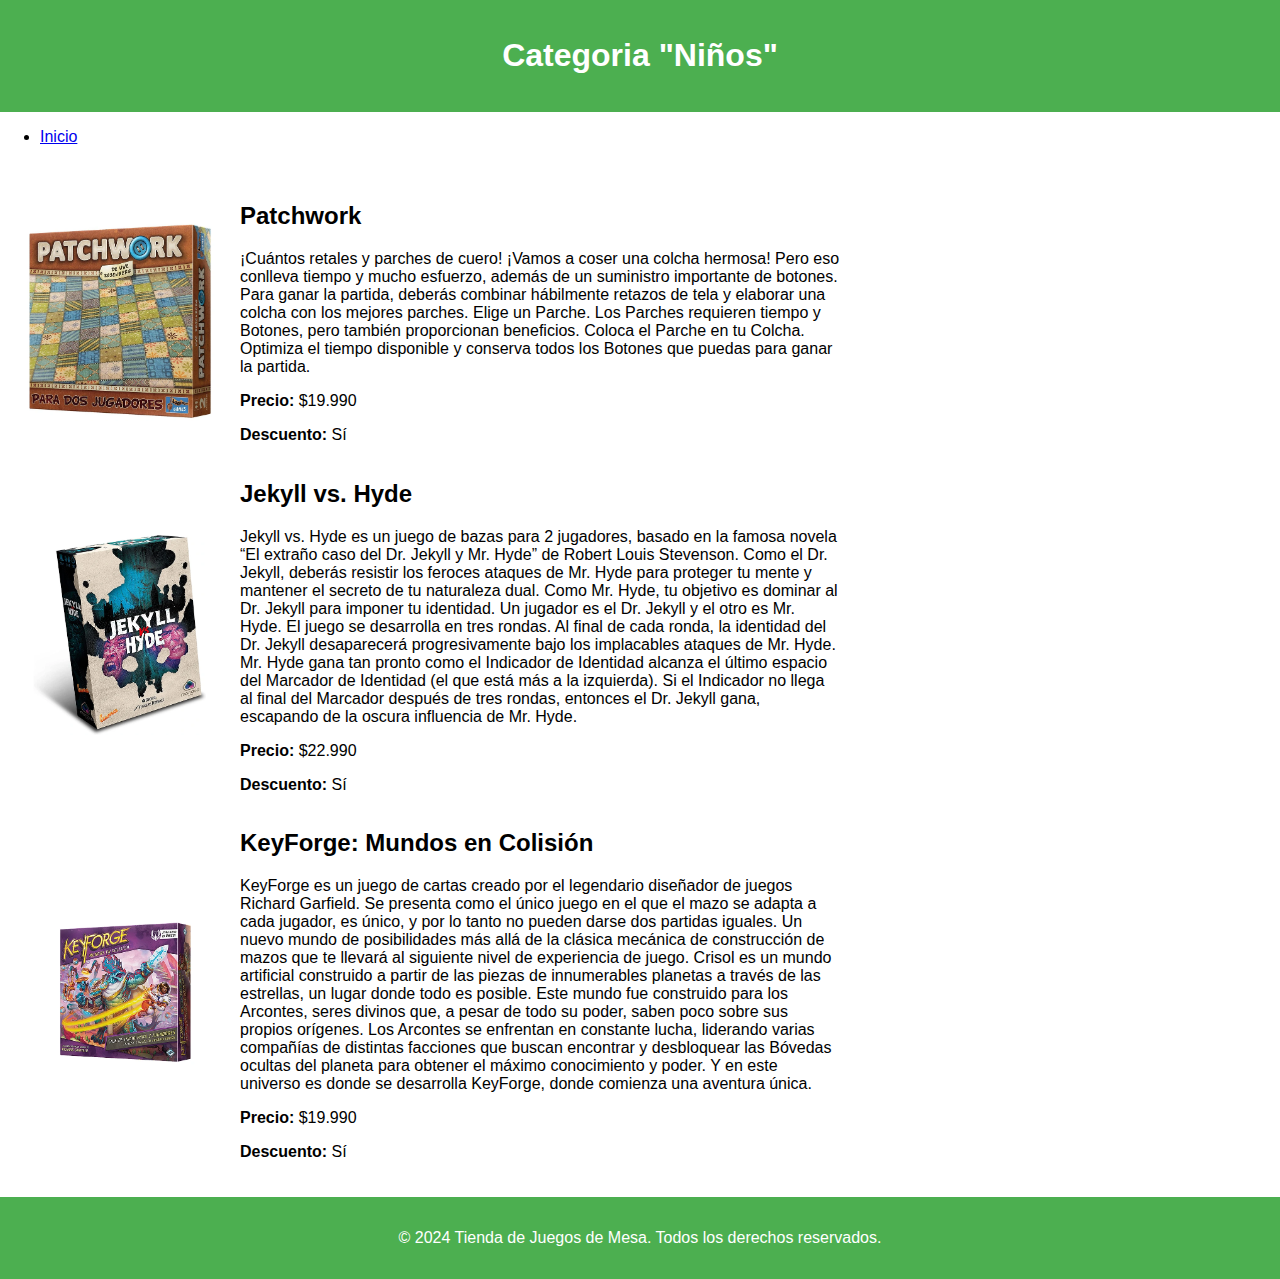
==== 2jugadores.html @ 43895e4c "se agrega categoria 2 jugadores" ====
<!DOCTYPE html>
<html lang="es">
<head>
    <meta charset="UTF-8">
    <meta name="viewport" content="width=device-width, initial-scale=1.0">
    <title>Detalles del Juego de Mesa</title>
    <style>
        body {
            font-family: Arial, sans-serif;
            margin: 0;
            padding: 0;
        }
        header, footer {
            background-color: #4CAF50;
            color: white;
            text-align: center;
            padding: 1em;
        }
        main {
            padding: 20px;
        }
        .juego {
            display: flex;
            align-items: center;
            gap: 20px;
        }
        .juego img {
            max-width: 200px;
            height: auto;
        }
        .juego div {
            max-width: 600px;
        }
    </style>
</head>
<body>
    <header>
        <h1>Categoria "Niños"</h1>
    </header>
    <nav>
        <ul>
            <li><a href="index.html">Inicio</a></li>
        </ul>
    </nav>
    <main>
        <div class="juego">
            <img src="imagenes/2jugadores/PATCHWORK.jpg" alt="Juego para 2 jugadores">
            <div>
                <h2>Patchwork</h2>
                <p>¡Cuántos retales y parches de cuero! ¡Vamos a coser una colcha hermosa! Pero eso conlleva tiempo y mucho esfuerzo, además de un suministro importante de botones. Para ganar la partida, deberás combinar hábilmente retazos de tela y elaborar una colcha con los mejores parches.

                    Elige un Parche. Los Parches requieren tiempo y Botones, pero también proporcionan beneficios.
                    
                    Coloca el Parche en tu Colcha.
                    
                    Optimiza el tiempo disponible y conserva todos los Botones que puedas para ganar la partida.</p>
                <p><strong>Precio:</strong> $19.990</p>
                <p><strong>Descuento:</strong> Sí</p>
            </div>
        </div>
        <div class="juego">
            <img src="imagenes/2jugadores/JEKYLL_VS_HYDE.jpg" alt="Juego para 2 jugadores">
            <div>
                <h2>Jekyll vs. Hyde</h2>
                <p>Jekyll vs. Hyde es un juego de bazas para 2 jugadores, basado en la famosa novela “El extraño caso del Dr. Jekyll y Mr. Hyde” de Robert Louis Stevenson. Como el Dr. Jekyll, deberás resistir los feroces ataques de Mr. Hyde para proteger tu mente y mantener el secreto de tu naturaleza dual. Como Mr. Hyde, tu objetivo es dominar al Dr. Jekyll para imponer tu identidad.

                    Un jugador es el Dr. Jekyll y el otro es Mr. Hyde. El juego se desarrolla en tres rondas. Al final de cada ronda, la identidad del Dr. Jekyll desaparecerá progresivamente bajo los implacables ataques de Mr. Hyde.
                    
                    Mr. Hyde gana tan pronto como el Indicador de Identidad alcanza el último espacio del Marcador de Identidad (el que está más a la izquierda). Si el Indicador no llega al final del Marcador después de tres rondas, entonces el Dr. Jekyll gana, escapando de la oscura influencia de Mr. Hyde.</p>
                <p><strong>Precio:</strong> $22.990</p>
                <p><strong>Descuento:</strong> Sí</p>
            </div>
        </div>
        <div class="juego">
            <img src="imagenes/2jugadores/KEYFORGE.jpg" alt="Juego para 2 jugadores">
            <div>
                <h2>KeyForge: Mundos en Colisión</h2>
                <p>KeyForge es un juego de cartas creado por el legendario diseñador de juegos Richard Garfield. Se presenta como el único juego en el que el mazo se adapta a cada jugador, es único, y por lo tanto no pueden darse dos partidas iguales. Un nuevo mundo de posibilidades más allá de la clásica mecánica de construcción de mazos que te llevará al siguiente nivel de experiencia de juego.

                    Crisol es un mundo artificial construido a partir de las piezas de innumerables planetas a través de las estrellas, un lugar donde todo es posible. Este mundo fue construido para los Arcontes, seres divinos que, a pesar de todo su poder, saben poco sobre sus propios orígenes. Los Arcontes se enfrentan en constante lucha, liderando varias compañías de distintas facciones que buscan encontrar y desbloquear las Bóvedas ocultas del planeta para obtener el máximo conocimiento y poder. Y en este universo es donde se desarrolla KeyForge, donde comienza una aventura única.</p>
                <p><strong>Precio:</strong> $19.990</p>
                <p><strong>Descuento:</strong> Sí</p>
            </div>
        </div>
    </main>
    <footer>
        <p>&copy; 2024 Tienda de Juegos de Mesa. Todos los derechos reservados.</p>
    </footer>
</body>
</html>
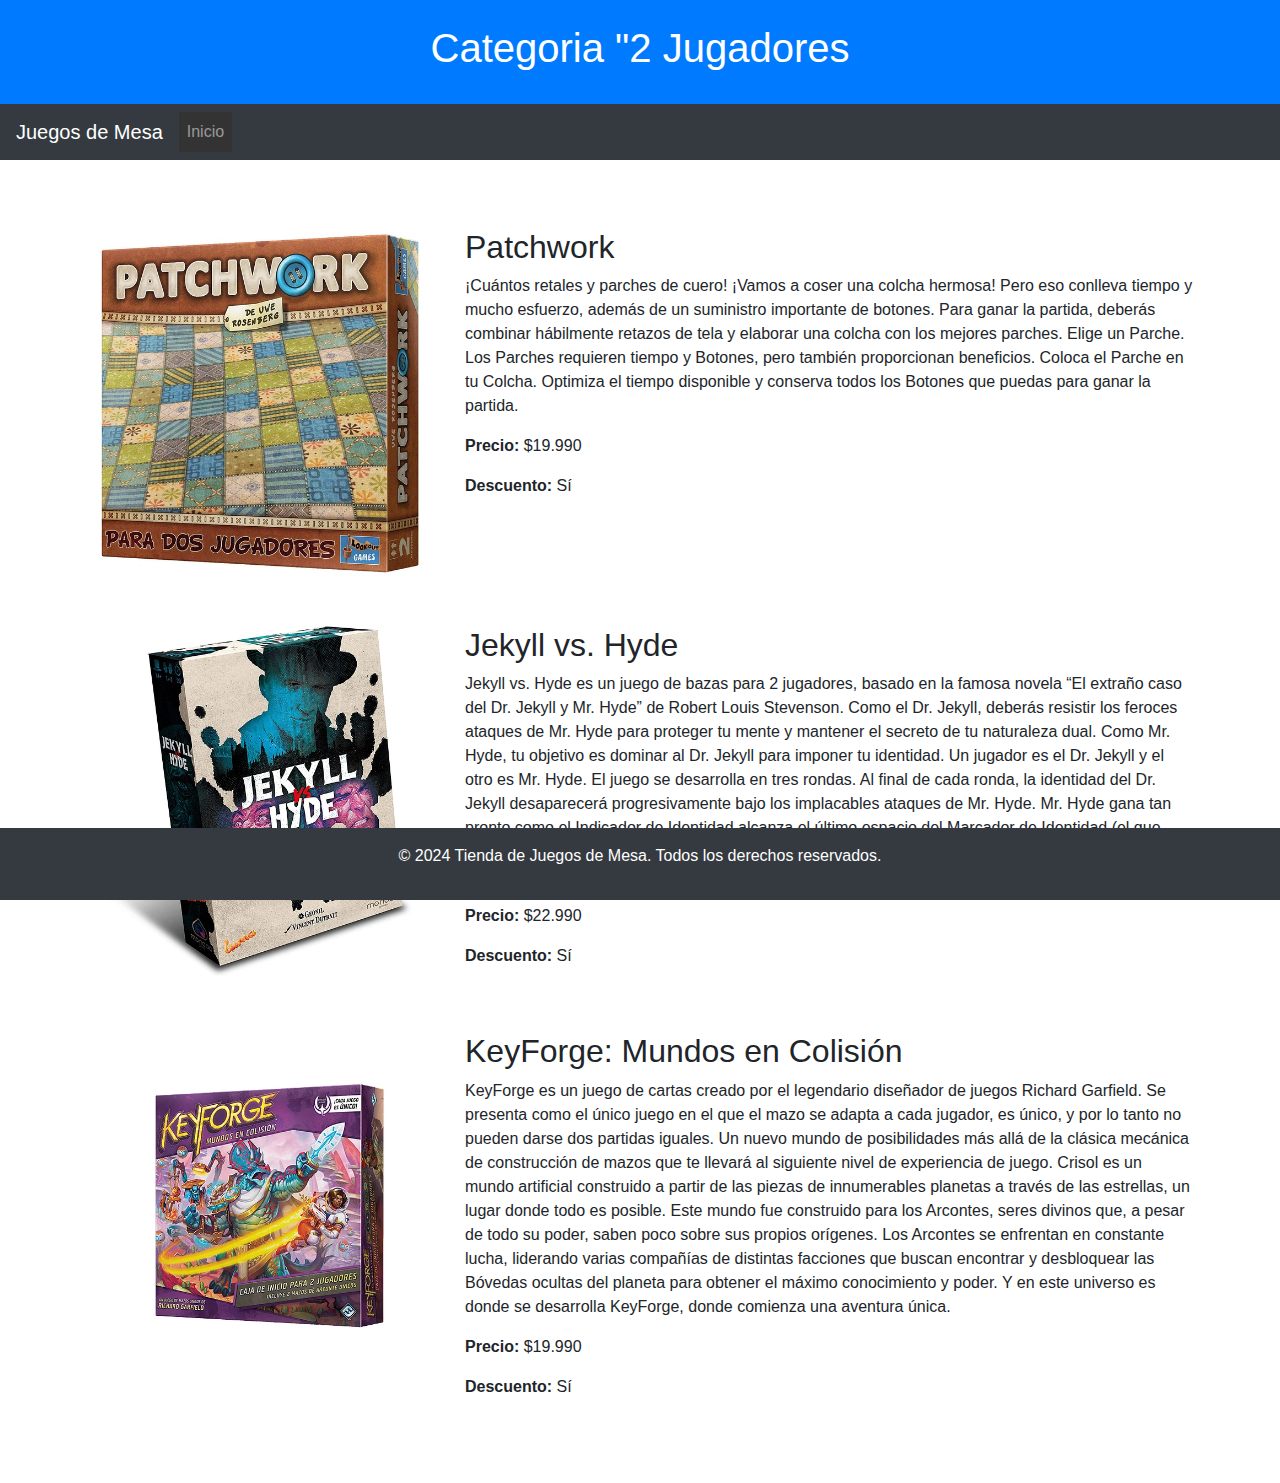
==== commit fd66cfcc: "se agrega boton de responsividad para menu" ====
--- a/2jugadores.html
+++ b/2jugadores.html
@@ -4,48 +4,27 @@
     <meta charset="UTF-8">
     <meta name="viewport" content="width=device-width, initial-scale=1.0">
     <title>Detalles del Juego de Mesa</title>
-    <style>
-        body {
-            font-family: Arial, sans-serif;
-            margin: 0;
-            padding: 0;
-        }
-        header, footer {
-            background-color: #4CAF50;
-            color: white;
-            text-align: center;
-            padding: 1em;
-        }
-        main {
-            padding: 20px;
-        }
-        .juego {
-            display: flex;
-            align-items: center;
-            gap: 20px;
-        }
-        .juego img {
-            max-width: 200px;
-            height: auto;
-        }
-        .juego div {
-            max-width: 600px;
-        }
-    </style>
+    <link href="https://stackpath.bootstrapcdn.com/bootstrap/4.5.2/css/bootstrap.min.css" rel="stylesheet">
+    <link rel="stylesheet" href="styles.css">
 </head>
 <body>
-    <header>
-        <h1>Categoria "Niños"</h1>
+    <header class="bg-primary text-white text-center py-4">
+        <h1>Categoria "2 Jugadores</h1>
     </header>
-    <nav>
-        <ul>
-            <li><a href="index.html">Inicio</a></li>
-        </ul>
+    <nav class="navbar navbar-expand-lg navbar-dark bg-dark">
+        <a class="navbar-brand" href="#">Juegos de Mesa</a>
+        <div class="collapse navbar-collapse" id="navbarNav">
+            <ul class="navbar-nav">
+                <li class="nav-item"><a class="nav-link" href="index.html">Inicio</a></li>
+            </ul>
+        </div>
     </nav>
-    <main>
-        <div class="juego">
-            <img src="imagenes/2jugadores/PATCHWORK.jpg" alt="Juego para 2 jugadores">
-            <div>
+    <main class="container my-5">
+        <div class="row">
+            <div class="col-md-4">
+                <img src="imagenes/2jugadores/PATCHWORK.jpg" alt="Juego para 2 jugadores" class="img-fluid">
+            </div>
+            <div class="col-md-8">
                 <h2>Patchwork</h2>
                 <p>¡Cuántos retales y parches de cuero! ¡Vamos a coser una colcha hermosa! Pero eso conlleva tiempo y mucho esfuerzo, además de un suministro importante de botones. Para ganar la partida, deberás combinar hábilmente retazos de tela y elaborar una colcha con los mejores parches.
 
@@ -58,9 +37,12 @@
                 <p><strong>Descuento:</strong> Sí</p>
             </div>
         </div>
-        <div class="juego">
-            <img src="imagenes/2jugadores/JEKYLL_VS_HYDE.jpg" alt="Juego para 2 jugadores">
-            <div>
+        <br></br>
+        <div class="row">
+            <div class="col-md-4">
+                <img src="imagenes/2jugadores/JEKYLL_VS_HYDE.jpg" alt="Juego para 2 jugadores" class="img-fluid">
+            </div>
+            <div class="col-md-8">
                 <h2>Jekyll vs. Hyde</h2>
                 <p>Jekyll vs. Hyde es un juego de bazas para 2 jugadores, basado en la famosa novela “El extraño caso del Dr. Jekyll y Mr. Hyde” de Robert Louis Stevenson. Como el Dr. Jekyll, deberás resistir los feroces ataques de Mr. Hyde para proteger tu mente y mantener el secreto de tu naturaleza dual. Como Mr. Hyde, tu objetivo es dominar al Dr. Jekyll para imponer tu identidad.
 
@@ -71,9 +53,12 @@
                 <p><strong>Descuento:</strong> Sí</p>
             </div>
         </div>
-        <div class="juego">
-            <img src="imagenes/2jugadores/KEYFORGE.jpg" alt="Juego para 2 jugadores">
-            <div>
+        <br></br>
+        <div class="row">
+            <div class="col-md-4">
+                <img src="imagenes/2jugadores/KEYFORGE.jpg" alt="Juego para 2 jugadores" class="img-fluid">
+            </div>
+            <div class="col-md-8">
                 <h2>KeyForge: Mundos en Colisión</h2>
                 <p>KeyForge es un juego de cartas creado por el legendario diseñador de juegos Richard Garfield. Se presenta como el único juego en el que el mazo se adapta a cada jugador, es único, y por lo tanto no pueden darse dos partidas iguales. Un nuevo mundo de posibilidades más allá de la clásica mecánica de construcción de mazos que te llevará al siguiente nivel de experiencia de juego.
 
@@ -83,8 +68,11 @@
             </div>
         </div>
     </main>
-    <footer>
+    <footer class="bg-dark text-white text-center py-3">
         <p>&copy; 2024 Tienda de Juegos de Mesa. Todos los derechos reservados.</p>
     </footer>
+    <script src="https://code.jquery.com/jquery-3.5.1.slim.min.js"></script>
+    <script src="https://cdn.jsdelivr.net/npm/@popperjs/core@2.5.3/dist/umd/popper.min.js"></script>
+    <script src="https://stackpath.bootstrapcdn.com/bootstrap/4.5.2/js/bootstrap.min.js"></script>
 </body>
-</html>
+</html>--- a/styles.css
+++ b/styles.css
@@ -0,0 +1,127 @@
+/* Animaciones */
+@keyframes desvanecer {
+    from {
+        opacity: 0;
+    }
+    to {
+        opacity: 1;
+    }
+}
+
+@keyframes deslizar {
+    from {
+        transform: translateX(-100%);
+    }
+    to {
+        transform: translateX(0);
+    }
+}
+
+@keyframes resaltar {
+    from {
+        color: black;
+    }
+    to {
+        color: red;
+    }
+}
+
+@keyframes girar {
+    from {
+        transform: rotate(0deg);
+    }
+    to {
+        transform: rotate(5deg);
+    }
+}
+
+/* Aplicación de las animaciones */
+header {
+    animation: desvanecer 2s ease-in-out;
+}
+
+.juego img {
+    animation: deslizar 1s ease-in-out;
+}
+
+nav ul li a:hover {
+    animation: resaltar 0.5s forwards;
+}
+
+/*section:hover {
+    animation: girar 0.5s forwards;
+}*/
+
+/* Resto del estilo */
+body {
+    font-family: Arial, sans-serif;
+    margin: 0;
+    padding: 0;
+}
+
+header, footer {
+    background-color: #4CAF50;
+    color: white;
+    text-align: center;
+    padding: 1em;
+}
+
+nav ul {
+    background-color: #333;
+    list-style-type: none;
+    margin: 0;
+    padding: 0;
+    overflow: hidden;
+}
+
+nav ul li {
+    float: left;
+}
+
+nav ul li a {
+    display: block;
+    color: white;
+    text-align: center;
+    padding: 14px 16px;
+    text-decoration: none;
+}
+
+nav ul li a:hover {
+    background-color: #111;
+}
+
+main {
+    padding: 20px;
+}
+
+.juego {
+    display: flex;
+    align-items: center;
+    gap: 20px;
+}
+
+.juego img {
+    max-width: 200px;
+    height: auto;
+}
+
+.juego div {
+    max-width: 600px;
+}
+
+footer {
+    background-color: #333;
+    color: white;
+    text-align: center;
+    padding: 1em;
+    position: fixed;
+    width: 100%;
+    bottom: 0;
+}
+
+
+
+
+
+
+
